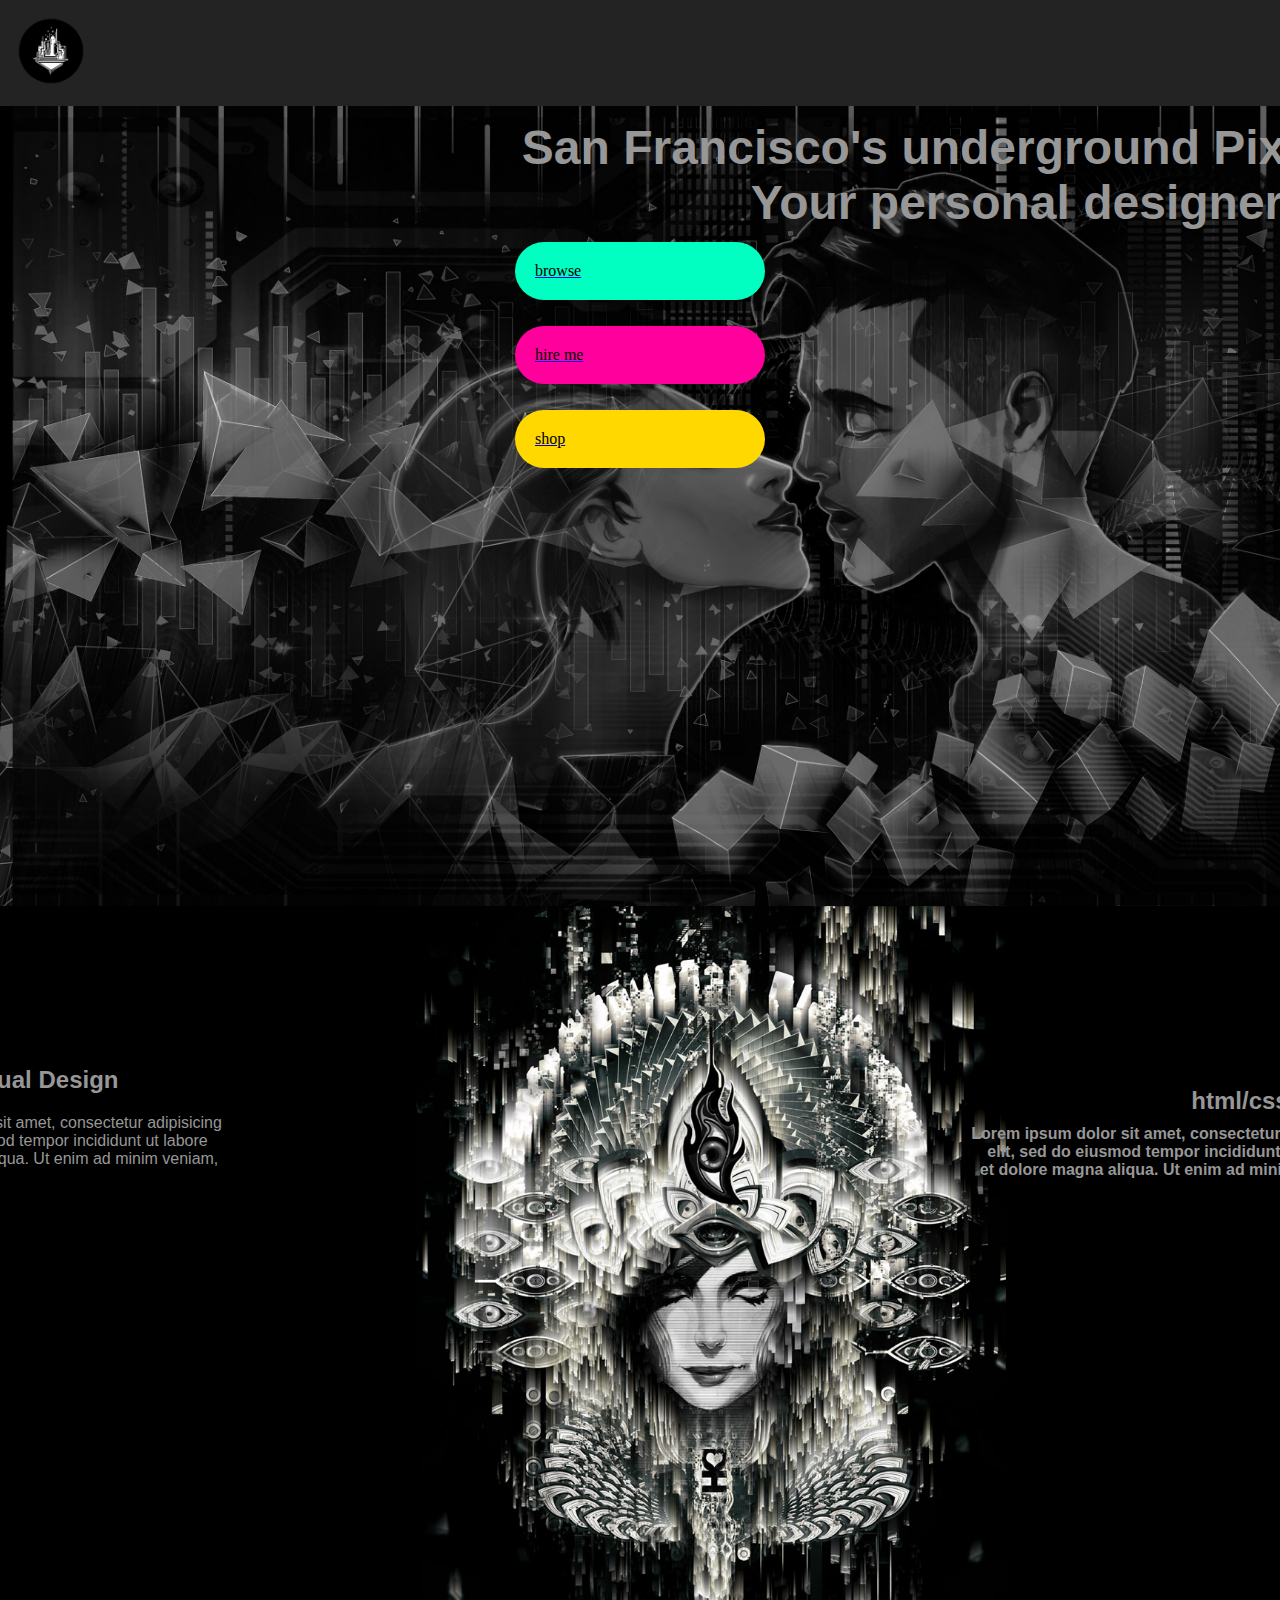
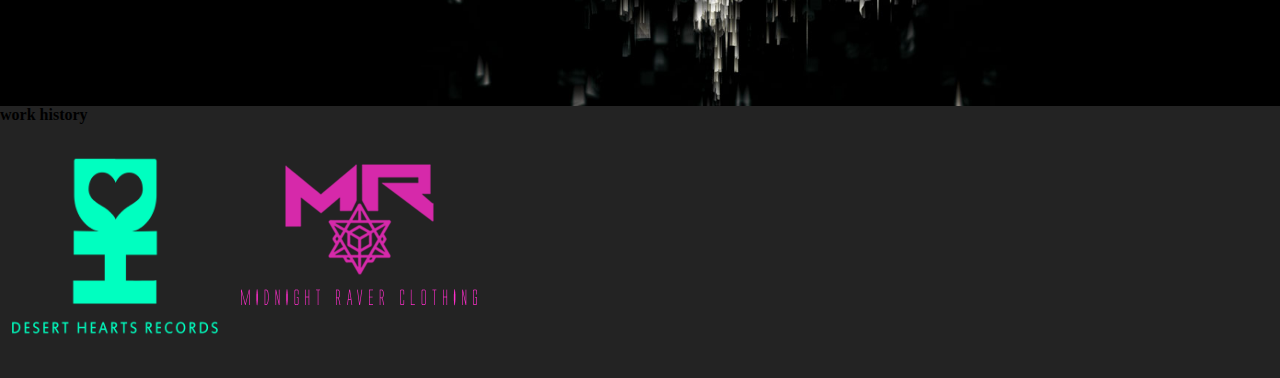
==== unit_4/index.html @ 645de74d "upload unit 3 and 4" ====
<!DOCTYPE html>
<html>
	<head>
		<title>pixel-pusha</title>
		<link rel="stylesheet" type="text/css" href="css/style.css">
	</head>
	<body>
		<header>
			<img class="logo" src="images/logo.png">
		</header>
		<section class="hero">
			<h1 id="slogan">San Francisco's underground Pixel Pusher.<br>Your personal designer
			</h1>

			<a href="#">
				<div class="button">
					<p>browse</p>
				</div>
			</a>

			<a href="#">
				<div class="button2">
					<p>hire me</p>
				</div>
			</a>

				<a href="#">
				<div class="button3">
					<p>shop</p>
				</div>
			</a>

		</section>

		<section class="hero2">
		<h3>Visual Design</h3>
		<p class="visuald"> Lorem ipsum dolor sit amet, consectetur adipisicing<br> elit, sed do eiusmod
		tempor incididunt ut labore<br> et dolore magna aliqua. Ut enim ad minim veniam,
		</p>

		<h3 class="h32">html/css  
		<p class="coding"> Lorem ipsum dolor sit amet, consectetur adipisicing<br> elit, sed do eiusmod
		tempor incididunt ut labore<br> et dolore magna aliqua. Ut enim ad minim veniam,
		</p>
		</section>

		<section class="resume">
		<h4>work history</h4>
		<img class="logo2" src="images/DH.png">
		<img class="logo3" src="images/MR.png">


		</section>


	</body>
</html>
---- unit_4/css/style.css ----
* { 
	margin: 0;
	box-sizing: border-box;
	padding: 0;
}


.hero {
	background: url('../images/techno.jpg');
	background-size: cover; 
	height: 800px;
	background-repeat: no-repeat;
}
	
body {
	background-color: #232323; 
}	

h1 {
	position: relative;
    top: 14px;
    left: 377px;
	text-align: center;
	font-size: 48px;
	font-family: Helvetica;
	color: #979797;
}

.logo {
	width: 8%;
}

.button {
	background-color: #00ffc0;
	width: 250px;
	display: block;
	padding: 20px;
	color: black;
	margin: 26px auto;
	border-radius: 50px;
}

.button2 {
    background-color: #ff009c;
    width: 250px;
    display: block;
    padding: 20px;
    color: black;
    margin: 26px auto;
    border-radius: 41px;
}

.button3 {
    background-color: #ffd800;
    width: 250px;
    display: block;
    padding: 20px;
    color: black;
    margin: 26px auto;
    border-radius: 41px;
}

.hero2 {
	background: url('../images/darling.jpg');
	background-size: cover; 
	height: 800px;
	background-repeat: no-repeat;
}

h3 {
	position: relative;
    top: 160px;
    left: -600px;
	text-align: center;
	font-size: 24px;
	font-family: Helvetica;
	color: #979797;
}

.visuald {
	position: relative;
    top: 180px;
    left: -600px;
	text-align: center;
	font-size: 16px;
	font-family: Helvetica;
	color: #979797;
} 

.coding {
	position: relative;
    top: 10px;
    left: -70px;
	text-align: center;
	font-size: 16px;
	font-family: Helvetica;
	color: #979797;
} 

.h32 {
	position: relative;
    top: 99px;
    left: 600px;
	text-align: center;
	font-size: 24px;
	font-family: Helvetica;
	color: #979797;
}

}

.resume {
	background: url('../images/workhis.jpg');
	background-size: cover; 
	height: 800px;
	background-repeat: no-repeat;
}

.logo2 {
	width: 230px;
}

.logo3 {
	width: 250px;
}
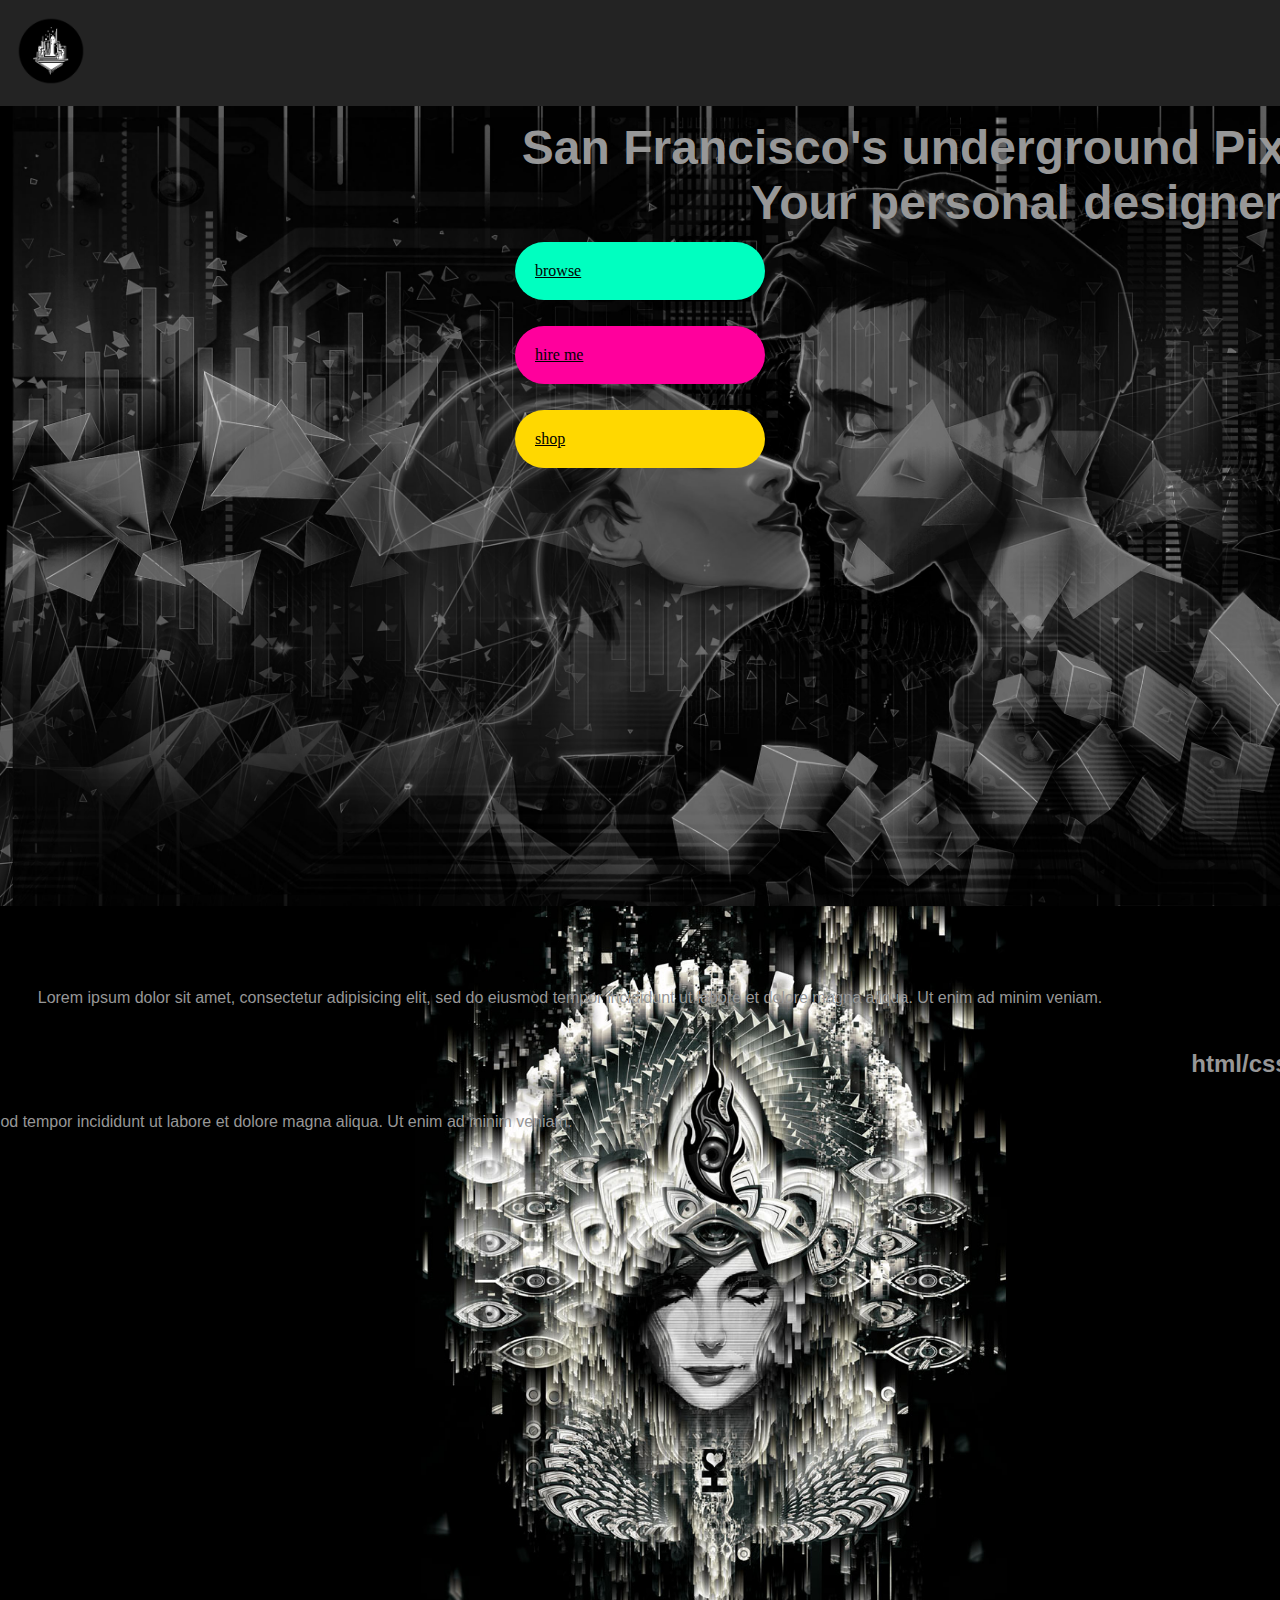
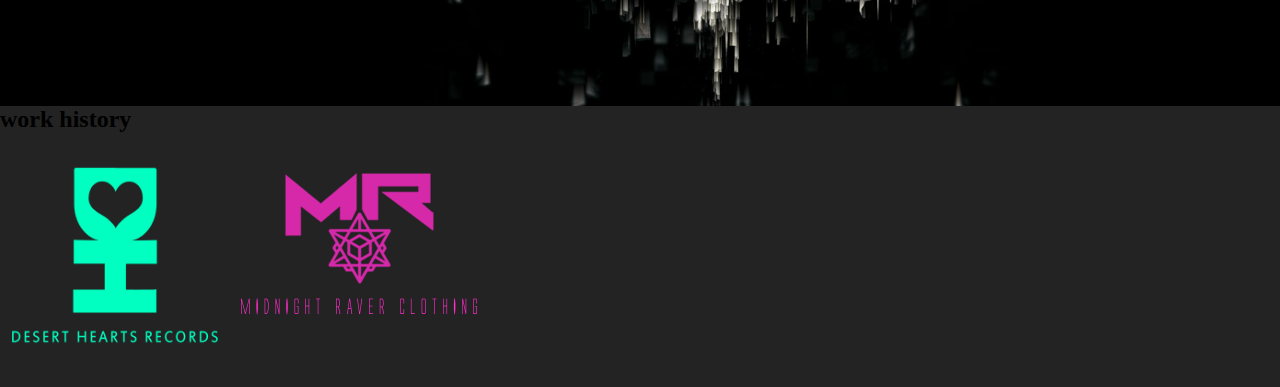
==== commit 1f719a9a: "Update index.html" ====
--- a/unit_4/index.html
+++ b/unit_4/index.html
@@ -9,49 +9,21 @@
 			<img class="logo" src="images/logo.png">
 		</header>
 		<section class="hero">
-			<h1 id="slogan">San Francisco's underground Pixel Pusher.<br>Your personal designer
-			</h1>
-
-			<a href="#">
-				<div class="button">
-					<p>browse</p>
-				</div>
-			</a>
-
-			<a href="#">
-				<div class="button2">
-					<p>hire me</p>
-				</div>
-			</a>
-
-				<a href="#">
-				<div class="button3">
-					<p>shop</p>
-				</div>
-			</a>
-
+			<h1 id="slogan">San Francisco's underground Pixel Pusher.<br>Your personal designer</h1>
+			<a href="#" class="button">browse</a>
+			<a href="#" class="button2">hire me</a>
+			<a href="#" class="button3">shop</a>
 		</section>
-
 		<section class="hero2">
-		<h3>Visual Design</h3>
-		<p class="visuald"> Lorem ipsum dolor sit amet, consectetur adipisicing<br> elit, sed do eiusmod
-		tempor incididunt ut labore<br> et dolore magna aliqua. Ut enim ad minim veniam,
-		</p>
-
-		<h3 class="h32">html/css  
-		<p class="coding"> Lorem ipsum dolor sit amet, consectetur adipisicing<br> elit, sed do eiusmod
-		tempor incididunt ut labore<br> et dolore magna aliqua. Ut enim ad minim veniam,
-		</p>
+			<h2>Visual Design</h2>
+			<p class="visuald"> Lorem ipsum dolor sit amet, consectetur adipisicing elit, sed do eiusmod tempor incididunt ut labore et dolore magna aliqua. Ut enim ad minim veniam.</p>
+			<h3 class="h32">html/css</h3> 
+			<p class="coding"> Lorem ipsum dolor sit amet, consectetur adipisicing elit, sed do eiusmod tempor incididunt ut labore et dolore magna aliqua. Ut enim ad minim veniam.</p>
 		</section>
-
 		<section class="resume">
-		<h4>work history</h4>
-		<img class="logo2" src="images/DH.png">
-		<img class="logo3" src="images/MR.png">
-
-
+			<h2>work history</h2>
+			<img class="logo2" src="images/DH.png">
+			<img class="logo3" src="images/MR.png">
 		</section>
-
-
 	</body>
-</html>+</html>
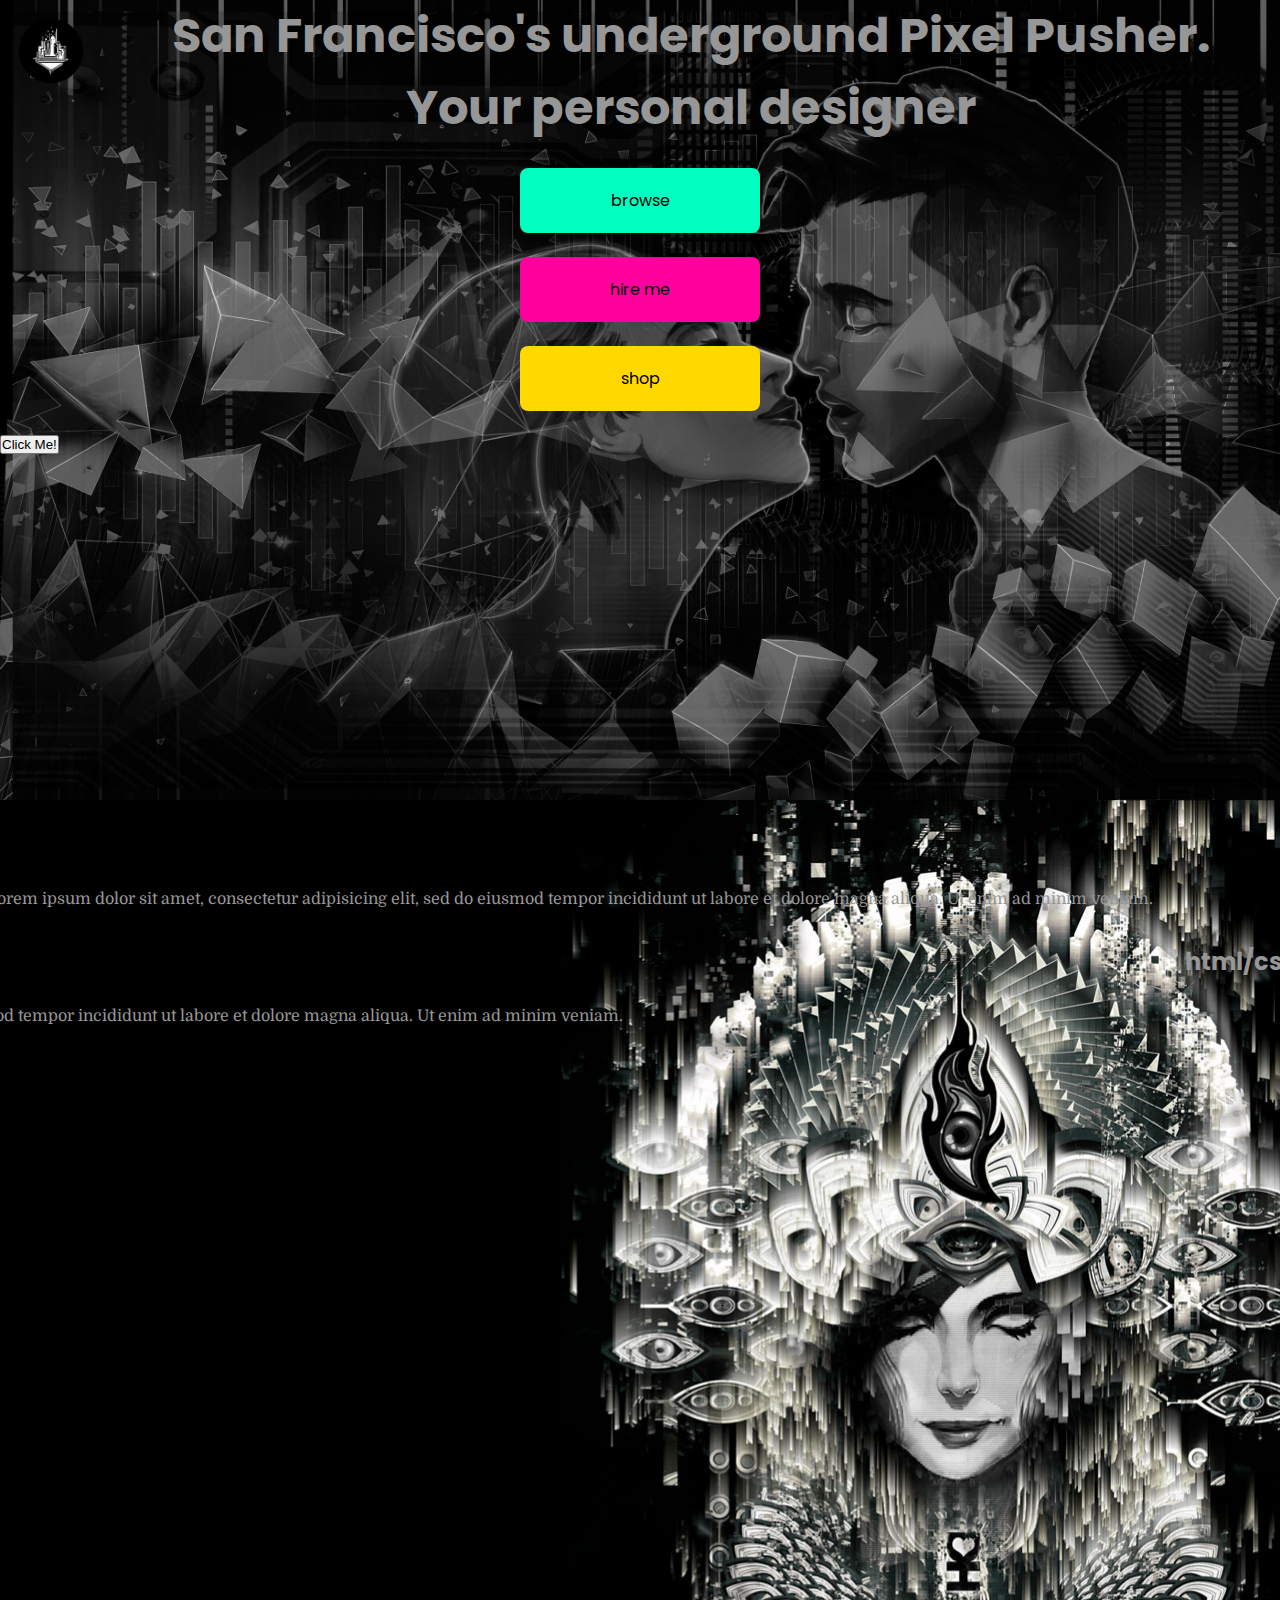
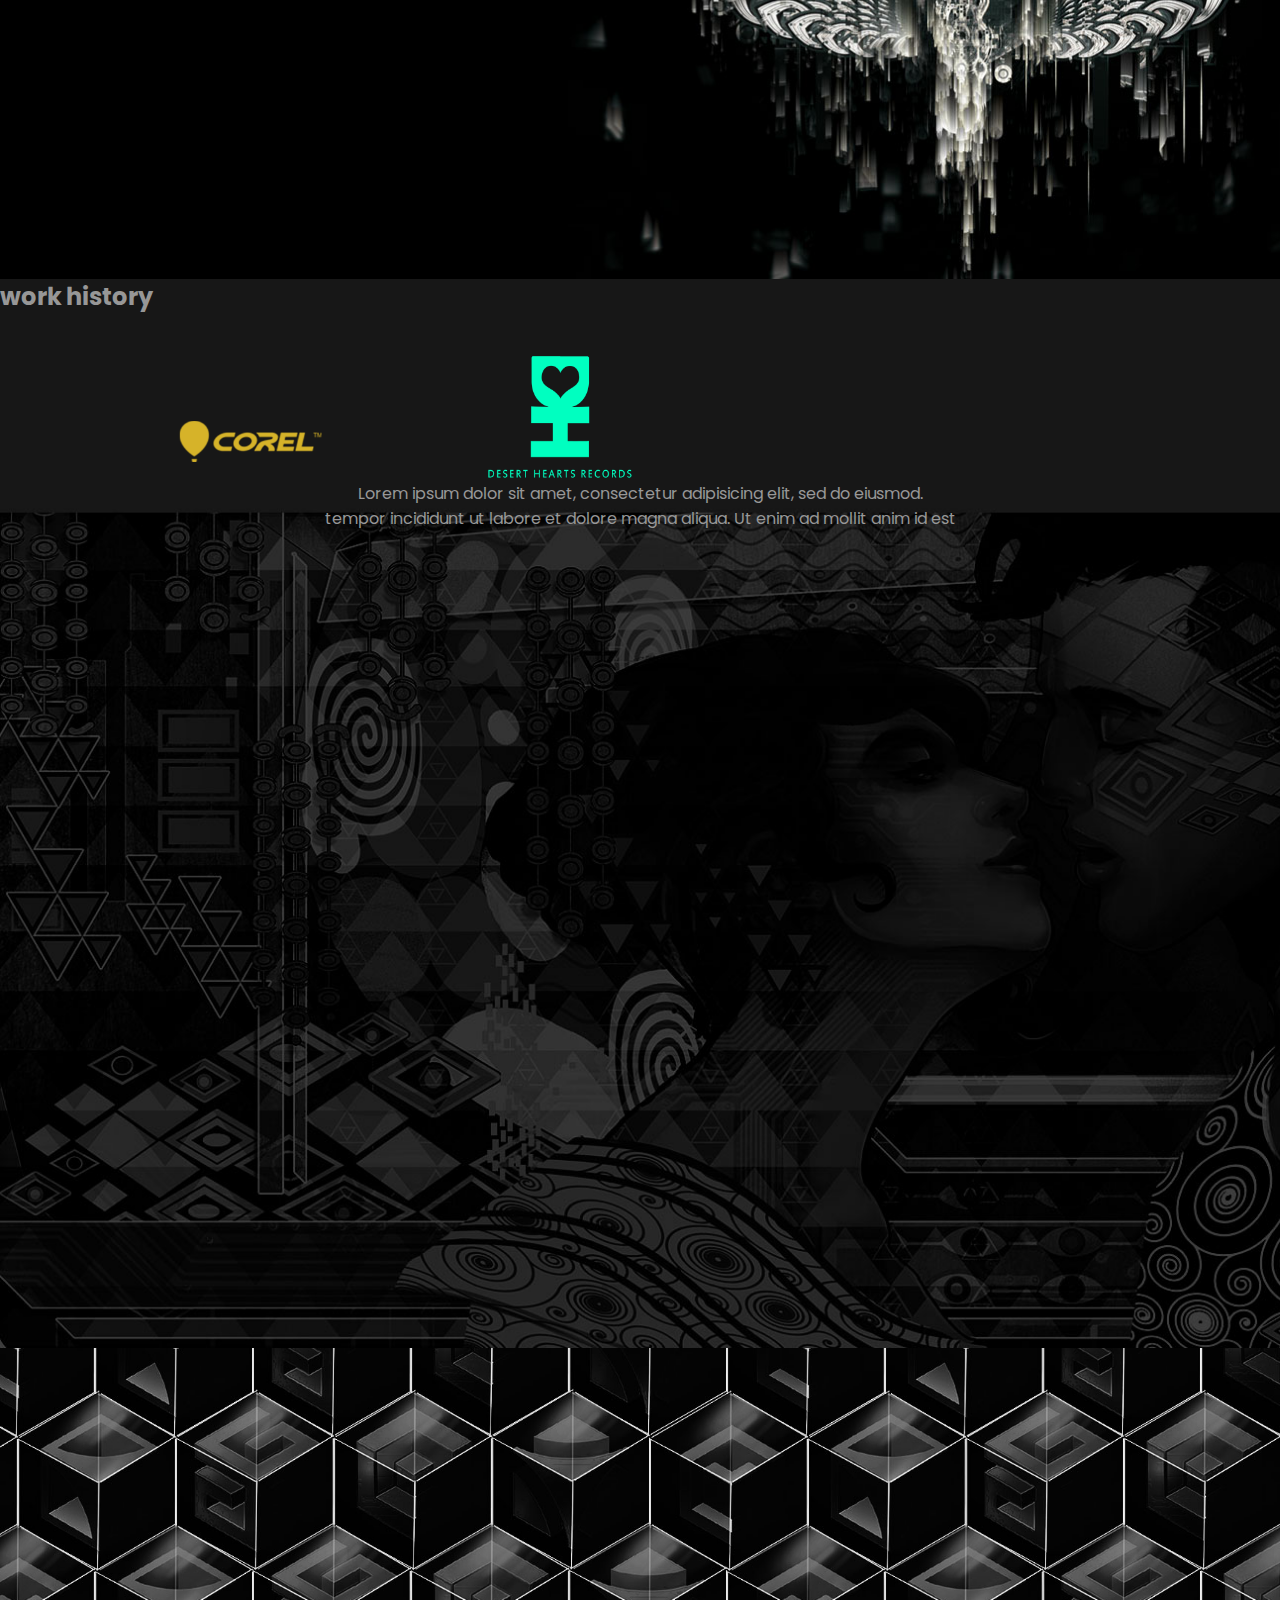
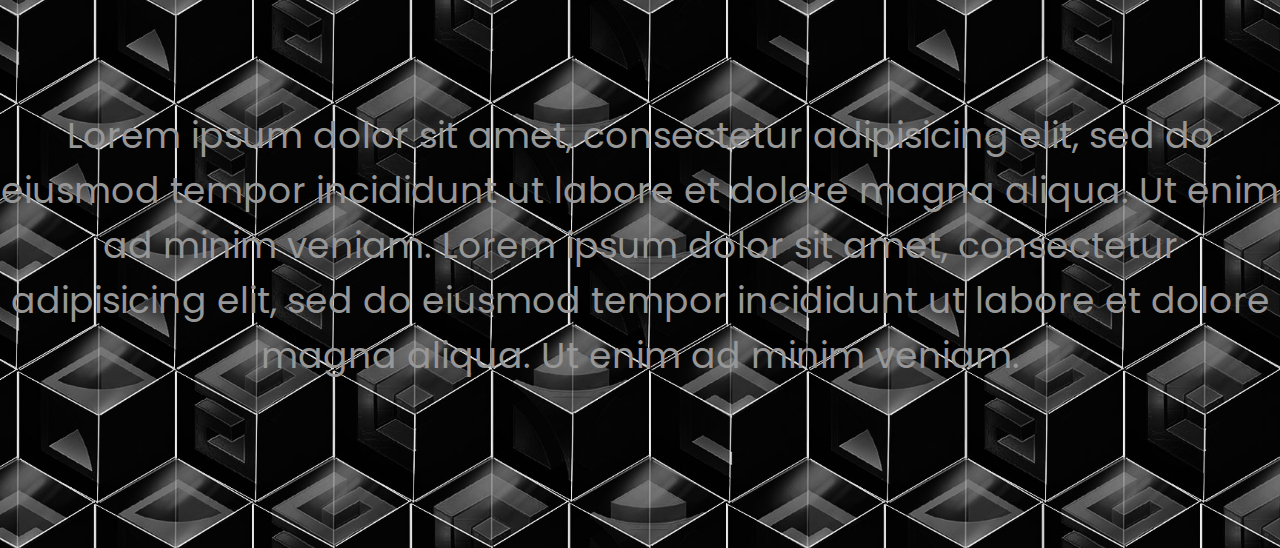
==== commit a40eb836: "Add files via upload" ====
--- a/unit_4/index.html
+++ b/unit_4/index.html
@@ -1,29 +1,41 @@
-<!DOCTYPE html>
-<html>
-	<head>
-		<title>pixel-pusha</title>
-		<link rel="stylesheet" type="text/css" href="css/style.css">
-	</head>
-	<body>
-		<header>
-			<img class="logo" src="images/logo.png">
-		</header>
-		<section class="hero">
-			<h1 id="slogan">San Francisco's underground Pixel Pusher.<br>Your personal designer</h1>
-			<a href="#" class="button">browse</a>
-			<a href="#" class="button2">hire me</a>
-			<a href="#" class="button3">shop</a>
-		</section>
-		<section class="hero2">
-			<h2>Visual Design</h2>
-			<p class="visuald"> Lorem ipsum dolor sit amet, consectetur adipisicing elit, sed do eiusmod tempor incididunt ut labore et dolore magna aliqua. Ut enim ad minim veniam.</p>
-			<h3 class="h32">html/css</h3> 
-			<p class="coding"> Lorem ipsum dolor sit amet, consectetur adipisicing elit, sed do eiusmod tempor incididunt ut labore et dolore magna aliqua. Ut enim ad minim veniam.</p>
-		</section>
-		<section class="resume">
-			<h2>work history</h2>
-			<img class="logo2" src="images/DH.png">
-			<img class="logo3" src="images/MR.png">
-		</section>
-	</body>
-</html>
+<!DOCTYPE html>
+<html>
+	<head>
+		<title>pixel-pusha</title>
+		<link rel="stylesheet" type="text/css" href="css/style.css">
+	</head>
+	<body>
+		<header>
+			<img class="logo" src="images/logo.png">
+		</header>
+		<section class="hero">
+			<h1 id="slogan">San Francisco's underground Pixel Pusher.<br>Your personal designer</h1>
+			<a href="#" class="button">browse</a>
+			<a href="#" class="button2">hire me</a>
+			<a href="http://www.psybry.net/shop/" class="button3">shop</a>
+			<button type="button">Click Me!</button>
+
+
+		</section>
+		<section class="hero2">
+			<h2>Visual Design</h2>
+			<p class="visuald"> Lorem ipsum dolor sit amet, consectetur adipisicing elit, sed do eiusmod tempor incididunt ut labore et dolore magna aliqua. Ut enim ad minim veniam.</p>
+			<h3 class="h32">html/css</h3> 
+			<p class="coding"> Lorem ipsum dolor sit amet, consectetur adipisicing elit, sed do eiusmod tempor incididunt ut labore et dolore magna aliqua. Ut enim ad minim veniam.</p>
+		</section>
+		<section class="resume">
+			<h2>work history</h2>
+			<img class="logo2" src="images/DH.png">
+			<img class="logo3" src="images/MR.png">
+			<img class="logo4" src="images/wormhole.png">
+			<img class="logo5" src="images/corel.png">
+			<p class="friends"> Lorem ipsum dolor sit amet, consectetur adipisicing elit, sed do eiusmod.<br>
+			tempor incididunt ut labore et dolore magna aliqua. Ut enim ad mollit anim id est 
+			
+		</section>
+		<section class="ending">
+			
+   			<p class="endingtext"> Lorem ipsum dolor sit amet, consectetur adipisicing elit, sed do eiusmod tempor incididunt ut labore et dolore magna aliqua. Ut enim ad minim veniam. Lorem ipsum dolor sit amet, consectetur adipisicing elit, sed do eiusmod tempor incididunt ut labore et dolore magna aliqua. Ut enim ad minim veniam.</p>
+		</section>
+	</body>
+</html>--- a/unit_4/css/style.css
+++ b/unit_4/css/style.css
@@ -1,125 +1,200 @@
-* { 
-	margin: 0;
-	box-sizing: border-box;
-	padding: 0;
-}
-
-
-.hero {
-	background: url('../images/techno.jpg');
-	background-size: cover; 
-	height: 800px;
-	background-repeat: no-repeat;
-}
-	
-body {
-	background-color: #232323; 
-}	
-
-h1 {
-	position: relative;
-    top: 14px;
-    left: 377px;
-	text-align: center;
-	font-size: 48px;
-	font-family: Helvetica;
-	color: #979797;
-}
-
-.logo {
-	width: 8%;
-}
-
-.button {
-	background-color: #00ffc0;
-	width: 250px;
-	display: block;
-	padding: 20px;
-	color: black;
-	margin: 26px auto;
-	border-radius: 50px;
-}
-
-.button2 {
-    background-color: #ff009c;
-    width: 250px;
-    display: block;
-    padding: 20px;
-    color: black;
-    margin: 26px auto;
-    border-radius: 41px;
-}
-
-.button3 {
-    background-color: #ffd800;
-    width: 250px;
-    display: block;
-    padding: 20px;
-    color: black;
-    margin: 26px auto;
-    border-radius: 41px;
-}
-
-.hero2 {
-	background: url('../images/darling.jpg');
-	background-size: cover; 
-	height: 800px;
-	background-repeat: no-repeat;
-}
-
-h3 {
-	position: relative;
-    top: 160px;
-    left: -600px;
-	text-align: center;
-	font-size: 24px;
-	font-family: Helvetica;
-	color: #979797;
-}
-
-.visuald {
-	position: relative;
-    top: 180px;
-    left: -600px;
-	text-align: center;
-	font-size: 16px;
-	font-family: Helvetica;
-	color: #979797;
-} 
-
-.coding {
-	position: relative;
-    top: 10px;
-    left: -70px;
-	text-align: center;
-	font-size: 16px;
-	font-family: Helvetica;
-	color: #979797;
-} 
-
-.h32 {
-	position: relative;
-    top: 99px;
-    left: 600px;
-	text-align: center;
-	font-size: 24px;
-	font-family: Helvetica;
-	color: #979797;
-}
-
-}
-
-.resume {
-	background: url('../images/workhis.jpg');
-	background-size: cover; 
-	height: 800px;
-	background-repeat: no-repeat;
-}
-
-.logo2 {
-	width: 230px;
-}
-
-.logo3 {
-	width: 250px;
+@import url('https://fonts.googleapis.com/css?family=Domine');
+@import url('https://fonts.googleapis.com/css?family=Poppins');
+
+* { 
+	margin: 0;
+	box-sizing: border-box;
+	padding: 0;
+}
+
+
+.hero {
+	background: url('../images/techno.jpg');
+	background-size: cover; 
+	height: 800px;
+	background-repeat: no-repeat;
+}
+	
+body {
+	background-color: #232323; 
+}	
+
+h1 {
+	position: center;
+    top: 14px;
+    left: 377px;
+	text-align: center;
+	font-size: 48px;
+	font-family: Poppins;
+	color: #979797;
+}
+
+.logo {
+	float: left;
+	width: 8%;
+
+}
+
+.button {
+	background-color: #00ffc0;
+	width: 15em;
+	display: block;
+	padding: 1.25em 0;
+	color: black;
+	margin: 1.5em auto;
+	border-radius: .5em;
+	text-align: center;
+	text-decoration: none;
+	font-family: Poppins;
+	color: #000000;
+}
+
+.button2 {
+    background-color: #ff009c;
+   width: 15em;
+	display: block;
+	padding: 1.25em 0;
+	color: black;
+	margin: 1.5em auto;
+	border-radius: .5em;
+	text-align: center;
+	text-decoration: none;
+	font-family: Poppins;
+	color: #000000;
+}
+
+.button3 {
+    background-color: #ffd800;
+   width: 15em;
+	display: block;
+	padding: 1.25em 0;
+	color: black;
+	margin: 1.5em auto;
+	border-radius: .5em;
+	text-align: center;
+	text-decoration: none;
+	font-family: Poppins;
+	color: #000000;
+}
+
+.button4 {
+	background-color: #ffd800;
+   width: 15em;
+	display: block;
+	padding: 1.25em 0;
+	color: black;
+	margin: 1.5em auto;
+	border-radius: .5em;
+	text-align: center;
+	text-decoration: none;
+
+}
+.hero2 {
+	background: url('../images/darling.jpg');
+	background-size: cover; 
+	height: 1079px;
+	background-repeat: no-repeat;
+}
+
+h3 {
+	position: relative;
+    top: 160px;
+    left: -600px;
+	text-align: center;
+	font-size: 24px;
+	font-family: Poppins;
+	color: #979797;
+}
+
+.visuald {
+	position: relative;
+    top: 180px;
+    left: -600px;
+	text-align: center;
+	font-size: 16px;
+	font-family: Domine;
+	color: #979797;
+} 
+
+.coding {
+	position: relative;
+    top: 10px;
+    left: -70px;
+	text-align: center;
+	font-size: 16px;
+	font-family: Domine;
+	color: #979797;
+} 
+
+.h32 {
+	position: relative;
+    top: 99px;
+    left: 600px;
+	text-align: center;
+	font-size: 24px;
+	font-family: Poppins;
+	color: #979797;
+}
+
+
+.resume {
+	background: url('../images/workhis.jpg');
+	background-size: cover; 
+	height: 1069px;
+	background-repeat: no-repeat;
+	font-family: Poppins;
+	color: #979797;
+}
+
+.logo2 {
+	width: 10em;
+	position: relative;
+	top: 2em;	
+	left: 30em;
+
+}
+
+.logo3 {
+	width: 10em;
+	position: relative;
+	top: 2em;	
+	left: 72em;
+}
+
+.logo4 {
+	width: 10em;
+	position: relative;
+	top: 1em;	
+	left: 80em;
+
+}
+
+.logo5 {
+	width: 10em;	
+	position: relative;
+	top: 3em;
+	left: -20em;
+}
+
+.friends {
+	text-align: center;
+	color: #979797;
+}
+
+.ending {
+	background: url('../images/blox.jpg');
+	background-size: cover; 
+	height: 800px;
+	background-repeat: no-repeat;
+	text-align: center;
+}
+
+.endingtext {
+	text-align: center;
+	position: relative;
+	top: 10em;
+	font-size: 36px;
+	color: #979797;
+	font-family: Poppins;
+	
 }